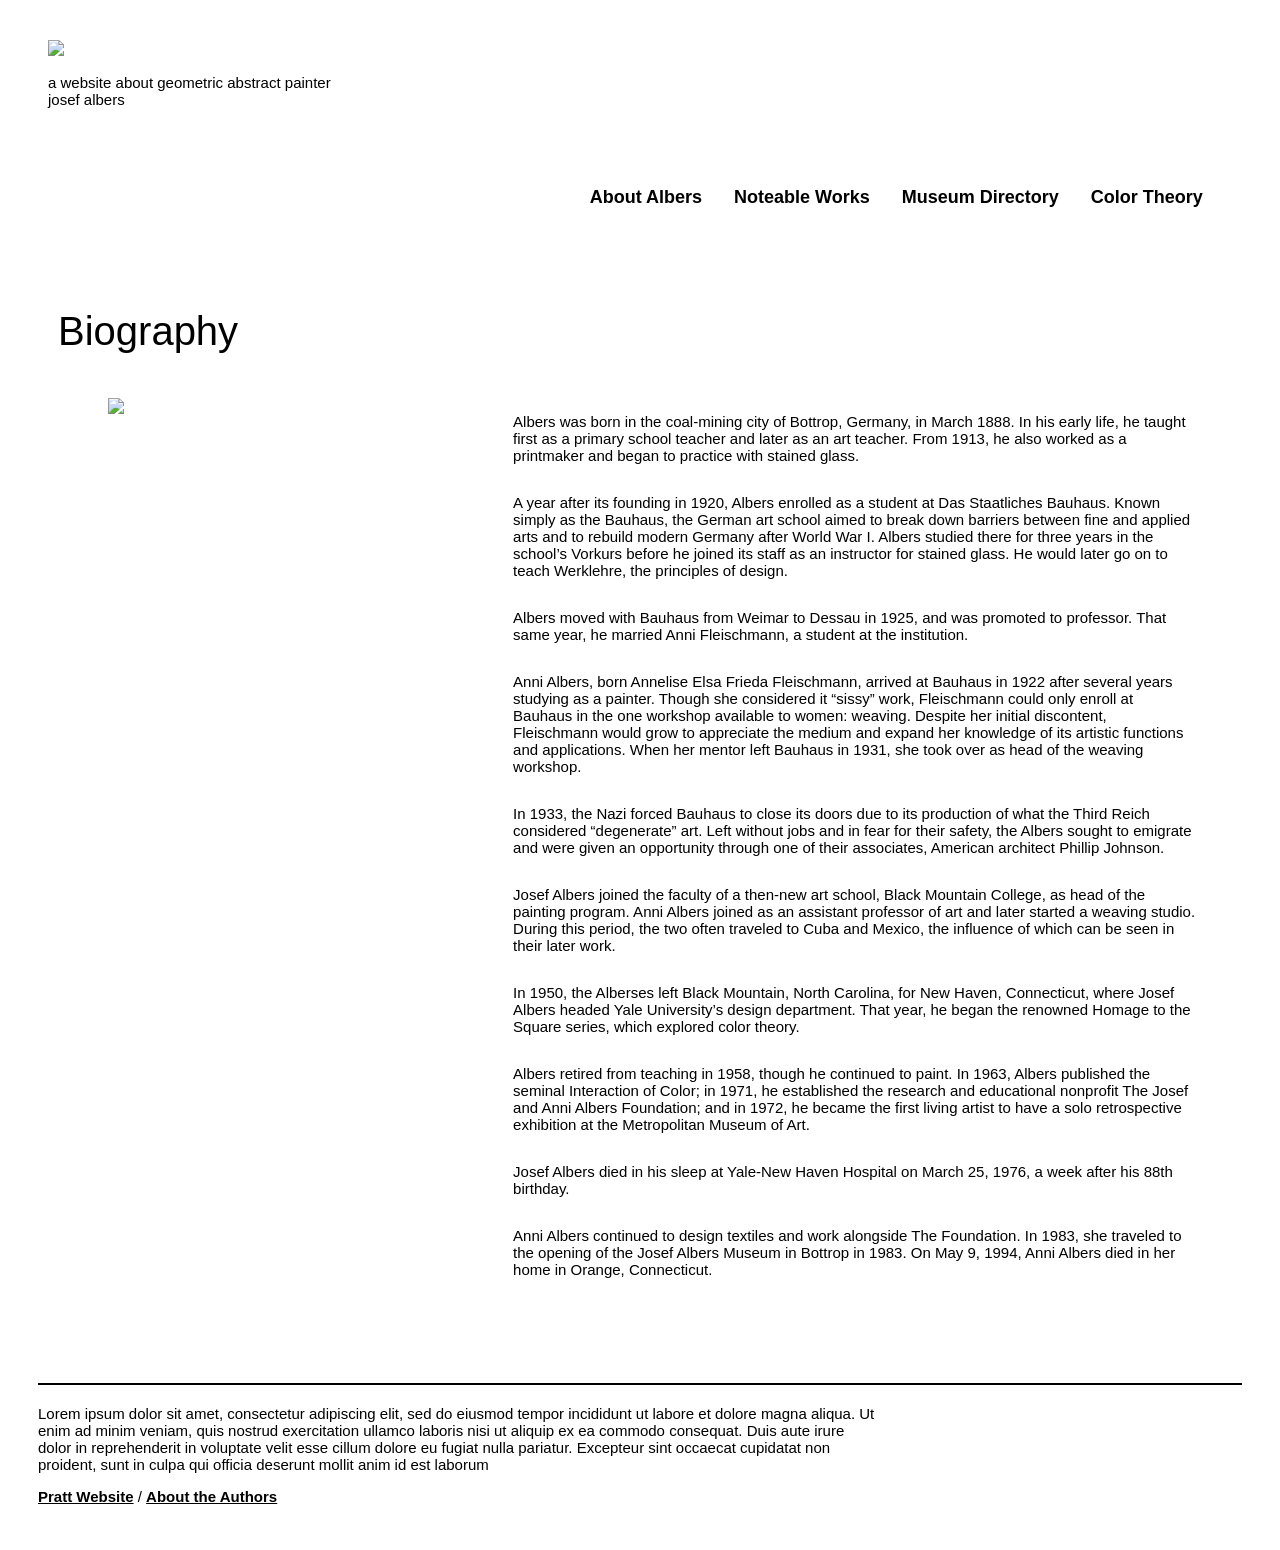
==== about-albers.html @ a676ae2c "Update about-albers.html" ====
<!doctype html>
<html lang="en">
    <head>
        <meta charset="UTF-8" />
        <meta name="viewport" content="width=device-width, initial-scale=0.1" />
        <meta
            name="description"
            content="This is an educational website about geometric abstract artist Josef Albers"/>
        <meta name="author" content="TD, EG, TH, AW"/>

        <link rel="stylesheet" href="stylesheet.css">
      
        <title>homage to the square</title>
    </head>
    <body>
        <div id="header">
            <a href="/finalproject"><img src="/finalproject/images/960px-Aa_Albers_Three.svg.webp" height="40px"></a>
            <p>a website about geometric abstract painter josef albers</p>
        </div>

        <div id="navdiv">
            <ul id="navbar">
                <li class="nav-page"><a href="/finalproject/about-albers" class="page">About Albers</a></li>
                <li class="nav-page"><a href="/finalproject/noteable-works" class="page">Noteable Works</a></li>
                <li class="nav-page"><a href="/finalproject/museum-directory" class="page">Museum Directory</a></li>
                <li class="nav-page"><a href="/finalproject/color-theory" class="page">Color Theory</a></li>
            </ul>
        </div>

        <div id="main">
            <div>
                <h1>Biography</h1>
                <br />
            </div>
            <div>
                <img src="finalproject/images/Breitenbach-JosefAlbers-1944, printed late 1960s.jpg" class="wrap-image" />
                <p class="page-text">
                    Albers was born in the coal-mining city of Bottrop, Germany, in March 1888. In his early life, he
                    taught first as a primary school teacher and later as an art teacher. From 1913, he also worked as a
                    printmaker and began to practice with stained glass.
                </p>
                <p class="page-text">
                    A year after its founding in 1920, Albers enrolled as a student at Das Staatliches Bauhaus. Known
                    simply as the Bauhaus, the German art school aimed to break down barriers between fine and applied
                    arts and to rebuild modern Germany after World War I. Albers studied there for three years in the
                    school’s Vorkurs before he joined its staff as an instructor for stained glass. He would later go on
                    to teach Werklehre, the principles of design.
                </p>
                <p class="page-text">
                    Albers moved with Bauhaus from Weimar to Dessau in 1925, and was promoted to professor. That same
                    year, he married Anni Fleischmann, a student at the institution.
                </p>
                <p class="page-text">
                    Anni Albers, born Annelise Elsa Frieda Fleischmann, arrived at Bauhaus in 1922 after several years
                    studying as a painter. Though she considered it “sissy” work, Fleischmann could only enroll at
                    Bauhaus in the one workshop available to women: weaving. Despite her initial discontent, Fleischmann
                    would grow to appreciate the medium and expand her knowledge of its artistic functions and
                    applications. When her mentor left Bauhaus in 1931, she took over as head of the weaving workshop.
                </p>
                <p class="page-text">
                    In 1933, the Nazi forced Bauhaus to close its doors due to its production of what the Third Reich
                    considered “degenerate” art. Left without jobs and in fear for their safety, the Albers sought to
                    emigrate and were given an opportunity through one of their associates, American architect Phillip
                    Johnson.
                </p>
                <p class="page-text">
                    Josef Albers joined the faculty of a then-new art school, Black Mountain College, as head of the
                    painting program. Anni Albers joined as an assistant professor of art and later started a weaving
                    studio. During this period, the two often traveled to Cuba and Mexico, the influence of which can be
                    seen in their later work.
                </p>
                <p class="page-text">
                    In 1950, the Alberses left Black Mountain, North Carolina, for New Haven, Connecticut, where Josef
                    Albers headed Yale University’s design department. That year, he began the renowned Homage to the
                    Square series, which explored color theory.
                </p>
                <p class="page-text">
                    Albers retired from teaching in 1958, though he continued to paint. In 1963, Albers published the
                    seminal Interaction of Color; in 1971, he established the research and educational nonprofit The
                    Josef and Anni Albers Foundation; and in 1972, he became the first living artist to have a solo
                    retrospective exhibition at the Metropolitan Museum of Art.
                </p>
                <p class="page-text">
                    Josef Albers died in his sleep at Yale-New Haven Hospital on March 25, 1976, a week after his 88th
                    birthday.
                </p>
                <p class="page-text">
                    Anni Albers continued to design textiles and work alongside The Foundation. In 1983, she traveled to
                    the opening of the Josef Albers Museum in Bottrop in 1983. On May 9, 1994, Anni Albers died in her
                    home in Orange, Connecticut.
                </p>
            </div>
        </div>

        <div id="footer">
            <div class="horizontal-line"></div>
            <p class="footer-content">
                Lorem ipsum dolor sit amet, consectetur adipiscing elit, sed do eiusmod tempor incididunt ut labore et
                dolore magna aliqua. Ut enim ad minim veniam, quis nostrud exercitation ullamco laboris nisi ut aliquip
                ex ea commodo consequat. Duis aute irure dolor in reprehenderit in voluptate velit esse cillum dolore eu
                fugiat nulla pariatur. Excepteur sint occaecat cupidatat non proident, sunt in culpa qui officia
                deserunt mollit anim id est laborum
            </p>
            <p class="footer-content">
                <a href="https://www.pratt.edu/" class="text">Pratt Website</a> /
                <a href="/finalproject/abouttheauthors" class="text">About the Authors </a>
            </p>
        </div>
    </body>
</html>
---- stylesheet.css ----
body {
    font-family: Arial, Helvetica, sans-serif;
    font-size: 15px;
}

h1 {
    font-size: 40px;
    font-weight: lighter;
}

h2 {
    font-size: 35px;
    color: red;
}

h3 {
    font-size: 30px;
    text-decoration: underline;
}

a {
    color: black;
    font-weight: bold;
}

a.page {
    text-decoration: none;
    color: black;
}

a.title {
    text-decoration: none;
    color: black;
}

::selection {
    background: #ffec01ff;
}

#header {
    padding: 30px;
    margin: 10px;
    position: sticky;
    width: 25%;
}

#navdiv {
    float: left;
    position: static;
    padding: 10px;
    width: 95%;
    font-size: 18px;
    font-weight: bold;
}

#navbar {
    list-style-type: none;
    margin: 0;
    padding: 0;
    overflow: hidden;
    position: sticky;
    float: inline-end;
}

#main {
    float: left;
    margin: 10px;
    padding: 40px;
    width: 90%;
}

#footer {
    clear: left;
    margin: 10px;
    padding: 20px;
}

li.nav-page {
    display: block;
    float: left;
    padding: 14px 16px;
    text-align: center;
    text-decoration: none;
}

.footer-content {
    width: 70%;
}

.page-text {
    width: 60%;
    float:inline-end;
}

.horizontal-line {
    clear: left;
    width: 100%;
    height: 2px;
    background-color: black;
    margin-top: 20px;
    margin-bottom: 20px;
}

.icon-image {
    cursor: *;
    height: 35%;
    align-content: flex-start;
}

.wrap-image {
    float: left;
    margin-right: 100px;
    margin-left: 50px;
    margin-bottom: 100px;
    top: 0;
    left: 100px;
    height: 400px;
}
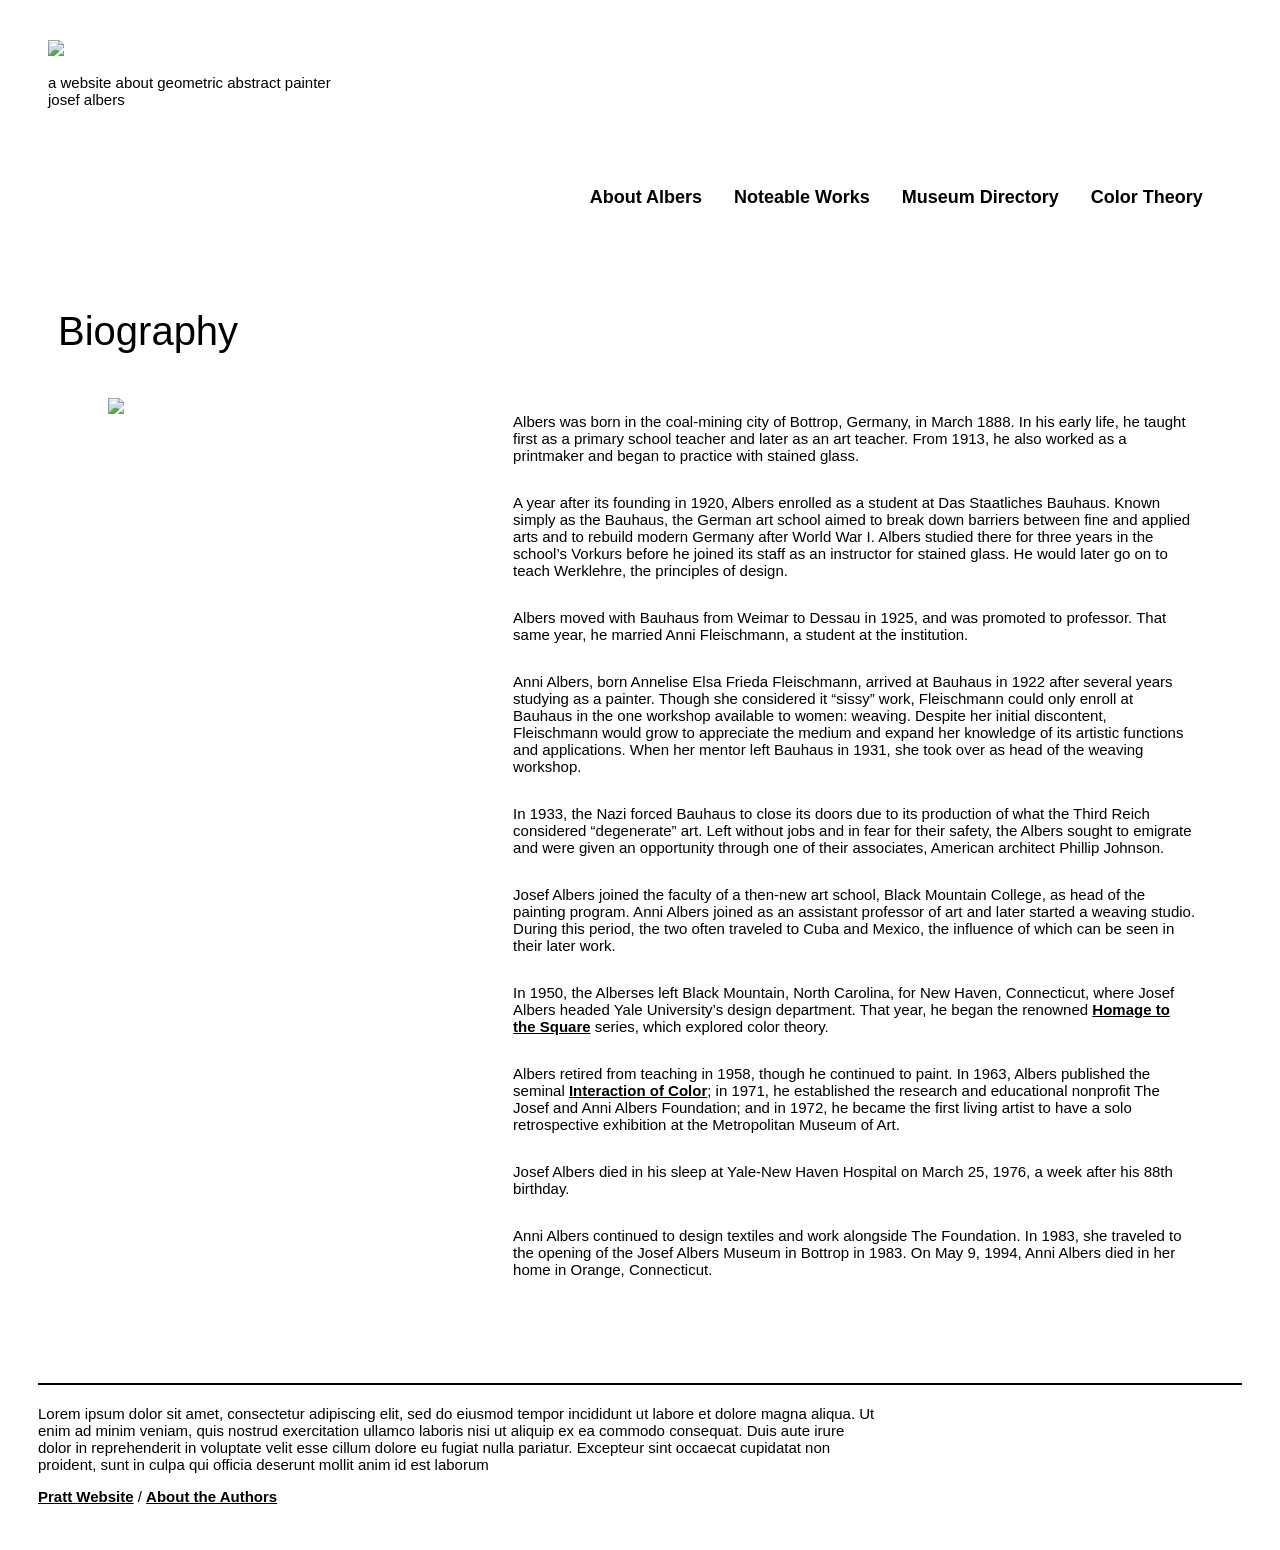
==== commit b2948bea: "Update about-albers.html" ====
--- a/about-albers.html
+++ b/about-albers.html
@@ -71,12 +71,12 @@
                 </p>
                 <p class="page-text">
                     In 1950, the Alberses left Black Mountain, North Carolina, for New Haven, Connecticut, where Josef
-                    Albers headed Yale University’s design department. That year, he began the renowned Homage to the
-                    Square series, which explored color theory.
+                    Albers headed Yale University’s design department. That year, he began the renowned <a href="prominent-works">Homage to the
+                    Square</a> series, which explored color theory.
                 </p>
                 <p class="page-text">
                     Albers retired from teaching in 1958, though he continued to paint. In 1963, Albers published the
-                    seminal Interaction of Color; in 1971, he established the research and educational nonprofit The
+                    seminal <a href="/finalproject/color-theory">Interaction of Color</a>; in 1971, he established the research and educational nonprofit The
                     Josef and Anni Albers Foundation; and in 1972, he became the first living artist to have a solo
                     retrospective exhibition at the Metropolitan Museum of Art.
                 </p>
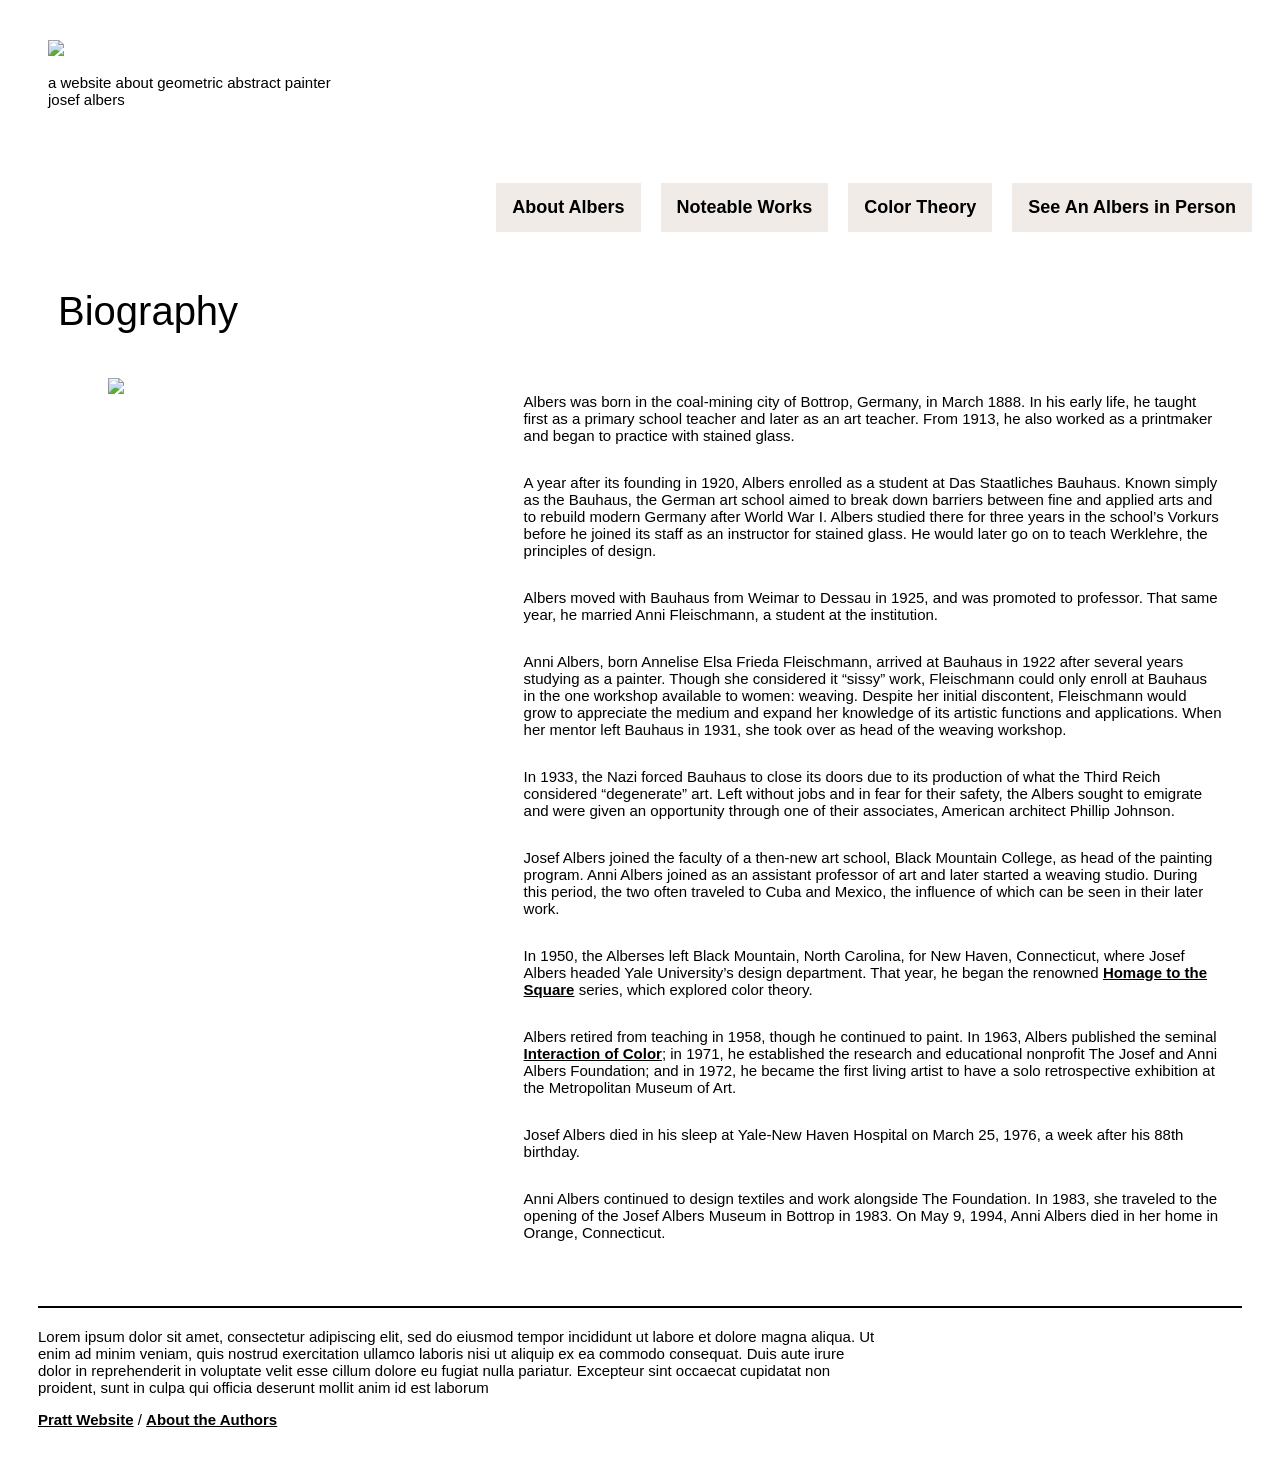
==== commit f5c6e20e: "Update about-albers.html" ====
--- a/about-albers.html
+++ b/about-albers.html
@@ -3,14 +3,13 @@
     <head>
         <meta charset="UTF-8" />
         <meta name="viewport" content="width=device-width, initial-scale=0.1" />
-        <meta
-            name="description"
-            content="This is an educational website about geometric abstract artist Josef Albers"/>
+        <meta name="description" content="This is an educational website about geometric abstract artist Josef Albers"/>
         <meta name="author" content="TD, EG, TH, AW"/>
 
         <link rel="stylesheet" href="stylesheet.css">
-      
-        <title>homage to the square</title>
+         <link rel="icon" type="image/x-icon" href="/finalproject/images/Albers_color_model.png">
+        <title>Josef Albers Bio</title>
+        
     </head>
     <body>
         <div id="header">
@@ -22,18 +21,18 @@
             <ul id="navbar">
                 <li class="nav-page"><a href="/finalproject/about-albers" class="page">About Albers</a></li>
                 <li class="nav-page"><a href="/finalproject/noteable-works" class="page">Noteable Works</a></li>
-                <li class="nav-page"><a href="/finalproject/museum-directory" class="page">Museum Directory</a></li>
                 <li class="nav-page"><a href="/finalproject/color-theory" class="page">Color Theory</a></li>
+                <li class="nav-page"><a href="/finalproject/wheretofindart" class="page">See An Albers in Person</a></li>
             </ul>
         </div>
 
         <div id="main">
             <div>
                 <h1>Biography</h1>
-                <br />
+                <br/>
             </div>
             <div>
-                <img src="finalproject/images/Breitenbach-JosefAlbers-1944, printed late 1960s.jpg" class="wrap-image" />
+                <img src="/finalproject/images/Breitenbach-JosefAlbers-1944, printed late 1960s.jpg" class="wrap-image" />
                 <p class="page-text">
                     Albers was born in the coal-mining city of Bottrop, Germany, in March 1888. In his early life, he
                     taught first as a primary school teacher and later as an art teacher. From 1913, he also worked as a
@@ -71,7 +70,7 @@
                 </p>
                 <p class="page-text">
                     In 1950, the Alberses left Black Mountain, North Carolina, for New Haven, Connecticut, where Josef
-                    Albers headed Yale University’s design department. That year, he began the renowned <a href="prominent-works">Homage to the
+                    Albers headed Yale University’s design department. That year, he began the renowned <a href="notable-works">Homage to the
                     Square</a> series, which explored color theory.
                 </p>
                 <p class="page-text">
--- a/stylesheet.css
+++ b/stylesheet.css
@@ -10,7 +10,6 @@
 
 h2 {
     font-size: 35px;
-    color: red;
 }
 
 h3 {
@@ -21,6 +20,7 @@
 a {
     color: black;
     font-weight: bold;
+    cursor: *;
 }
 
 a.page {
@@ -28,13 +28,12 @@
     color: black;
 }
 
-a.title {
-    text-decoration: none;
-    color: black;
+a.page:hover {
+    text-decoration: underline;
 }
 
 ::selection {
-    background: #ffec01ff;
+    background: #f5c109;
 }
 
 #header {
@@ -45,10 +44,10 @@
 }
 
 #navdiv {
-    float: left;
+    float: inline-end;
     position: static;
     padding: 10px;
-    width: 95%;
+    width: auto;
     font-size: 18px;
     font-weight: bold;
 }
@@ -65,8 +64,9 @@
 #main {
     float: left;
     margin: 10px;
-    padding: 40px;
-    width: 90%;
+    padding-left: 40px;
+    padding-right: 40px;
+    width: auto;
 }
 
 #footer {
@@ -79,8 +79,10 @@
     display: block;
     float: left;
     padding: 14px 16px;
+    margin: 10px;
     text-align: center;
     text-decoration: none;
+    background-color: #f0ebe7;
 }
 
 .footer-content {
@@ -101,12 +103,6 @@
     margin-bottom: 20px;
 }
 
-.icon-image {
-    cursor: *;
-    height: 35%;
-    align-content: flex-start;
-}
-
 .wrap-image {
     float: left;
     margin-right: 100px;
@@ -116,3 +112,19 @@
     left: 100px;
     height: 400px;
 }
+
+.wrapper, .ribbon {
+    display: block;
+    height: auto;
+    margin: auto;
+}
+      
+.wrapper {
+    text-align: end;
+    padding: 10px;
+}
+      
+.ribbon {
+    background-color: #c3d2d7;
+    padding: 40px;
+}
